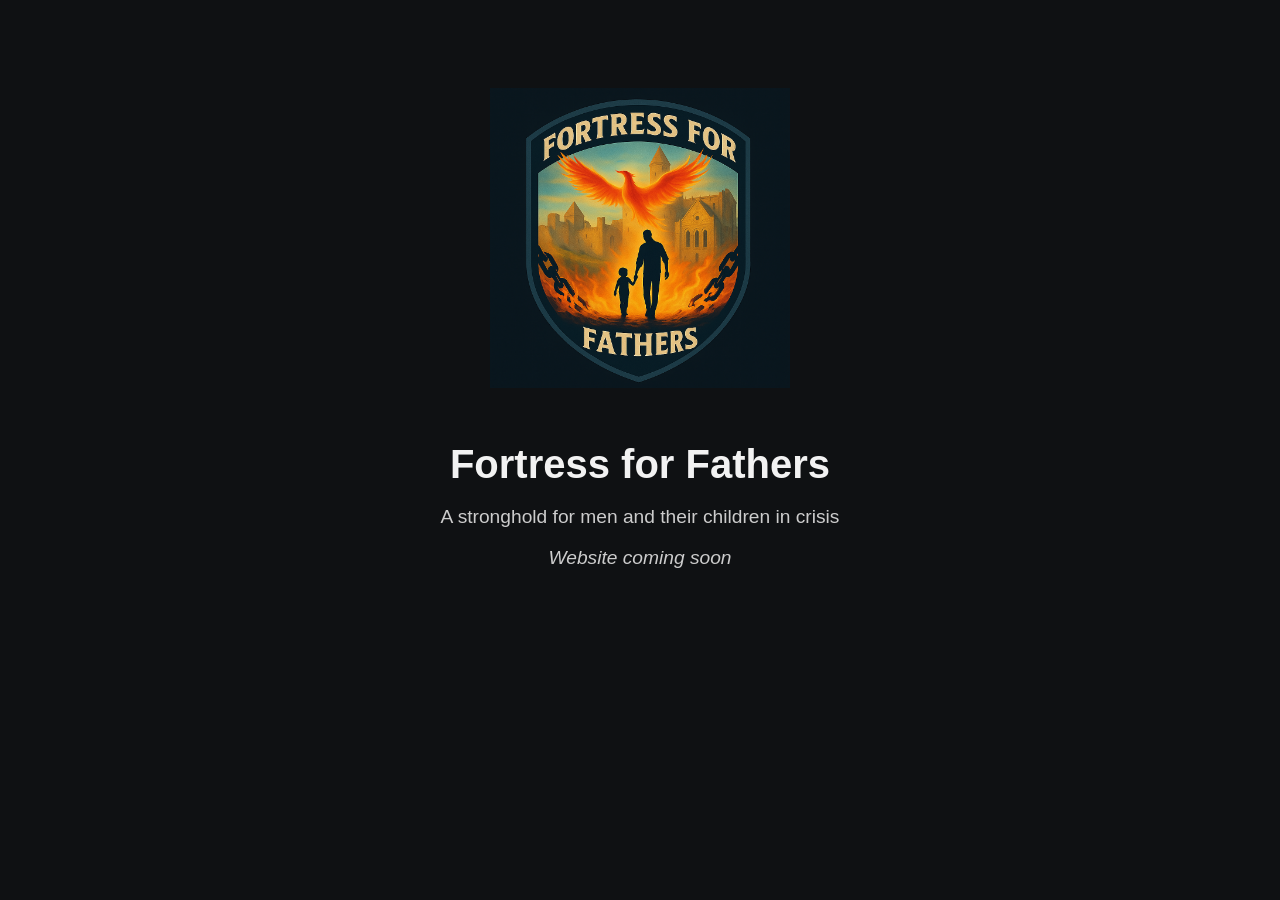
==== index.html @ ed0e37e5 "Add files via upload" ====
<!DOCTYPE html>
<html lang="en">
<head>
    <meta charset="UTF-8">
    <title>Fortress for Fathers – Coming Soon</title>
    <style>
        body {
            background-color: #0f1113;
            color: #f2f2f2;
            font-family: Arial, sans-serif;
            text-align: center;
            padding: 50px;
        }
        img {
            max-width: 300px;
            margin: 30px auto;
        }
        h1 {
            font-size: 2.5em;
            margin: 20px 0 10px 0;
        }
        p {
            font-size: 1.2em;
            color: #ccc;
        }
    </style>
</head>
<body>
    <img src="logo.png" alt="Fortress for Fathers Logo">
    <h1>Fortress for Fathers</h1>
    <p>A stronghold for men and their children in crisis</p>
    <p><em>Website coming soon</em></p>
</body>
</html>
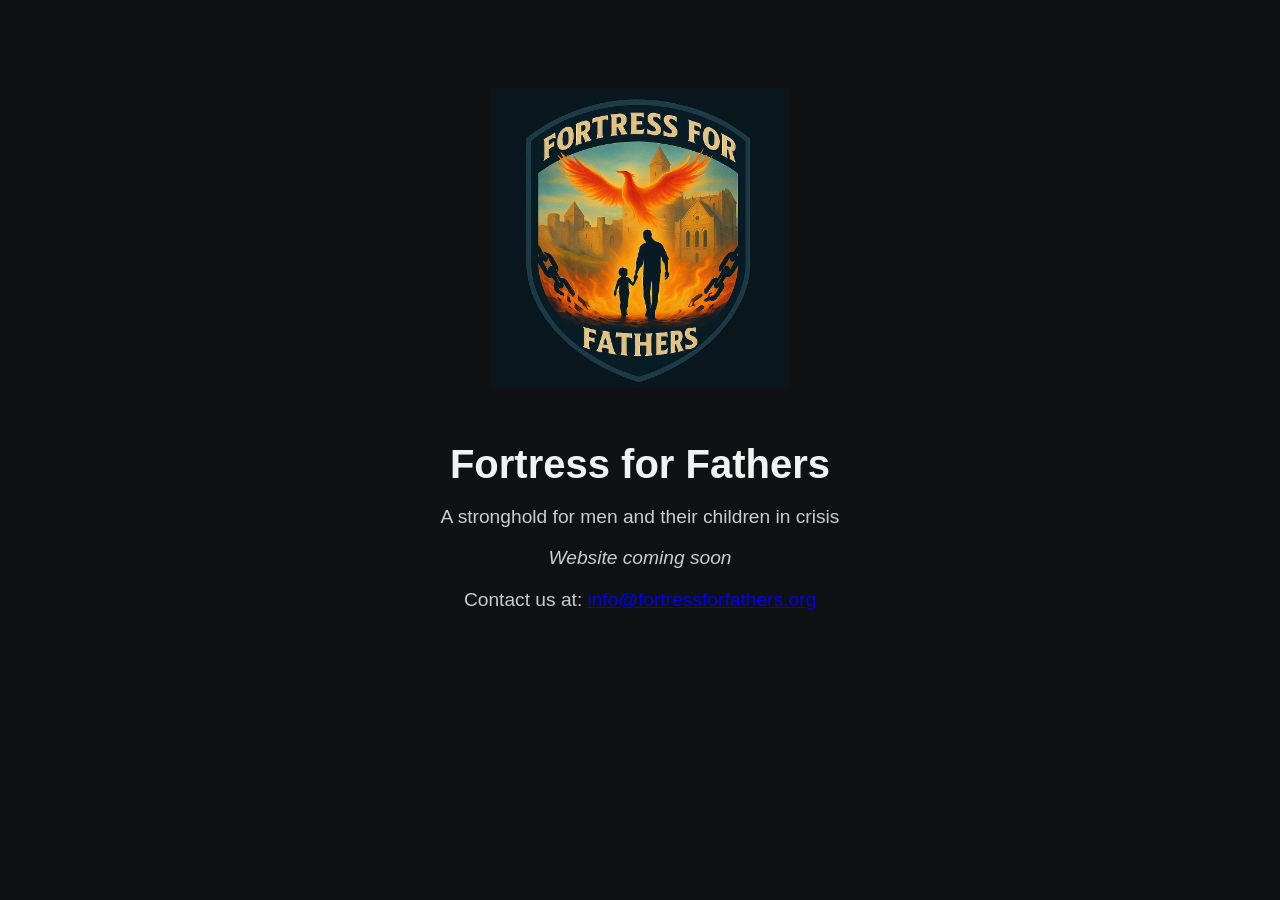
==== commit a21d0b3f: "add email contact.html" ====
--- a/index.html
+++ b/index.html
@@ -33,3 +33,4 @@
     <p><em>Website coming soon</em></p>
 </body>
 </html>
+<p>Contact us at: <a href="mailto:info@fortressforfathers.org">info@fortressforfathers.org</a></p>
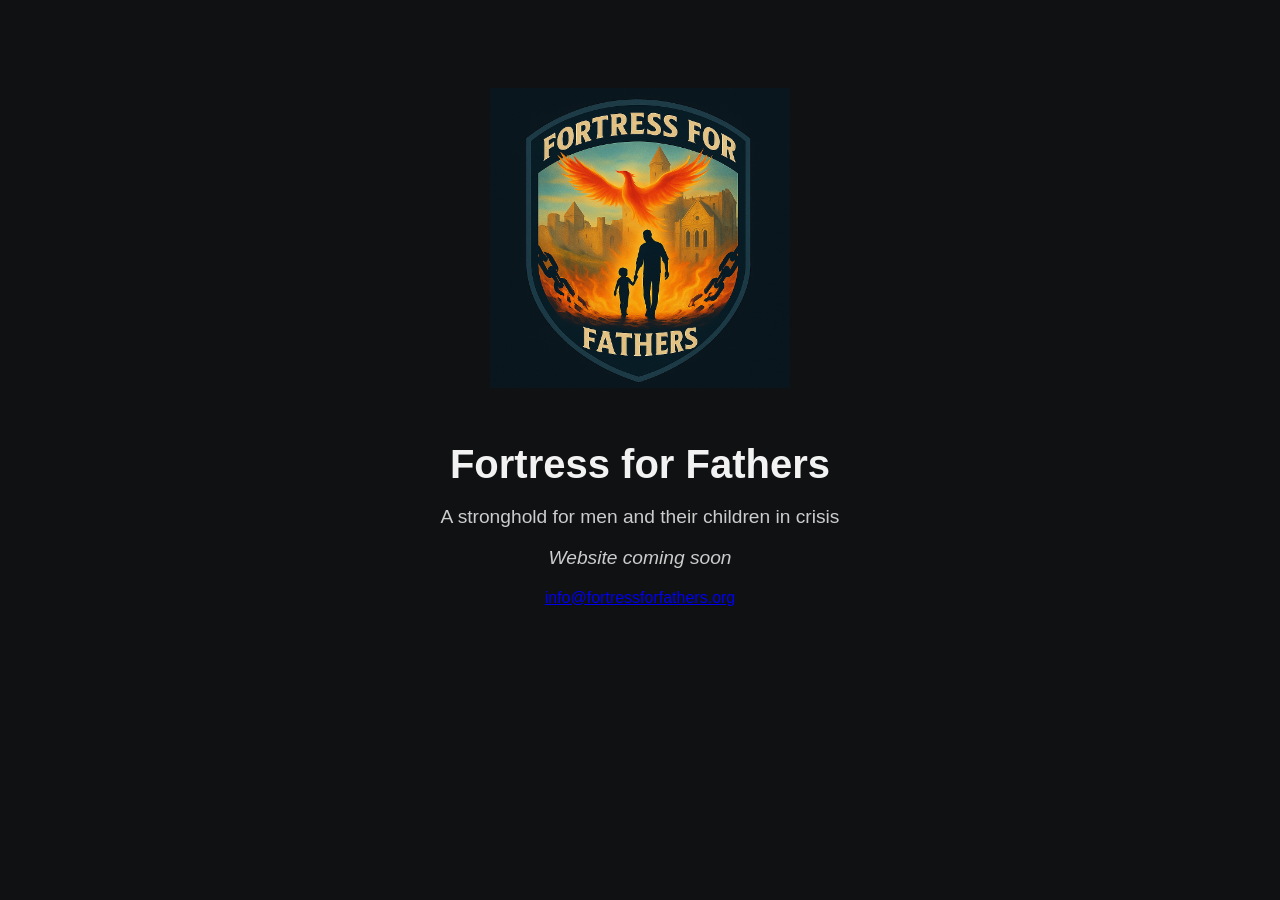
==== commit f8ffa81c: "email Update index.html email update" ====
--- a/index.html
+++ b/index.html
@@ -33,4 +33,5 @@
     <p><em>Website coming soon</em></p>
 </body>
 </html>
-<p>Contact us at: <a href="mailto:info@fortressforfathers.org">info@fortressforfathers.org</a></p>
+<a href="mailto:info&#64;fortressforfathers&#46;org">info&#64;fortressforfathers&#46;org</a>
+
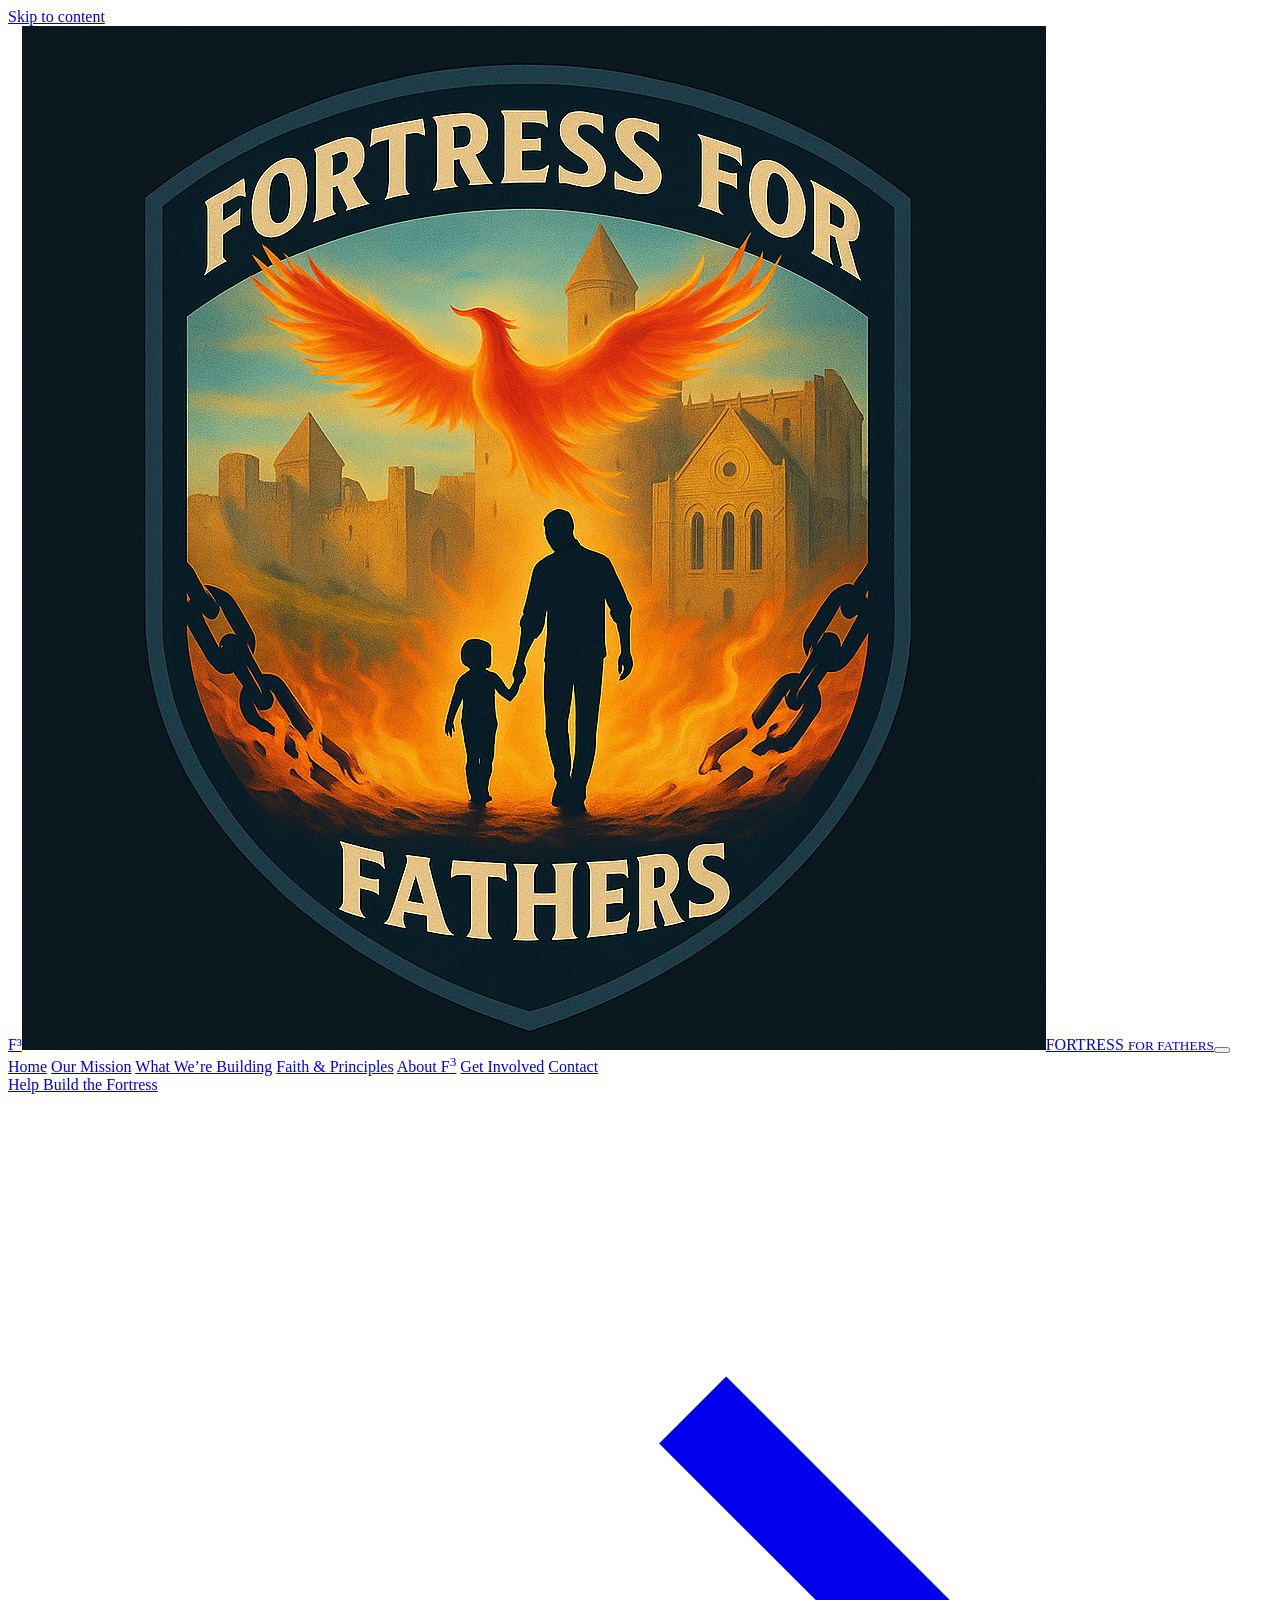
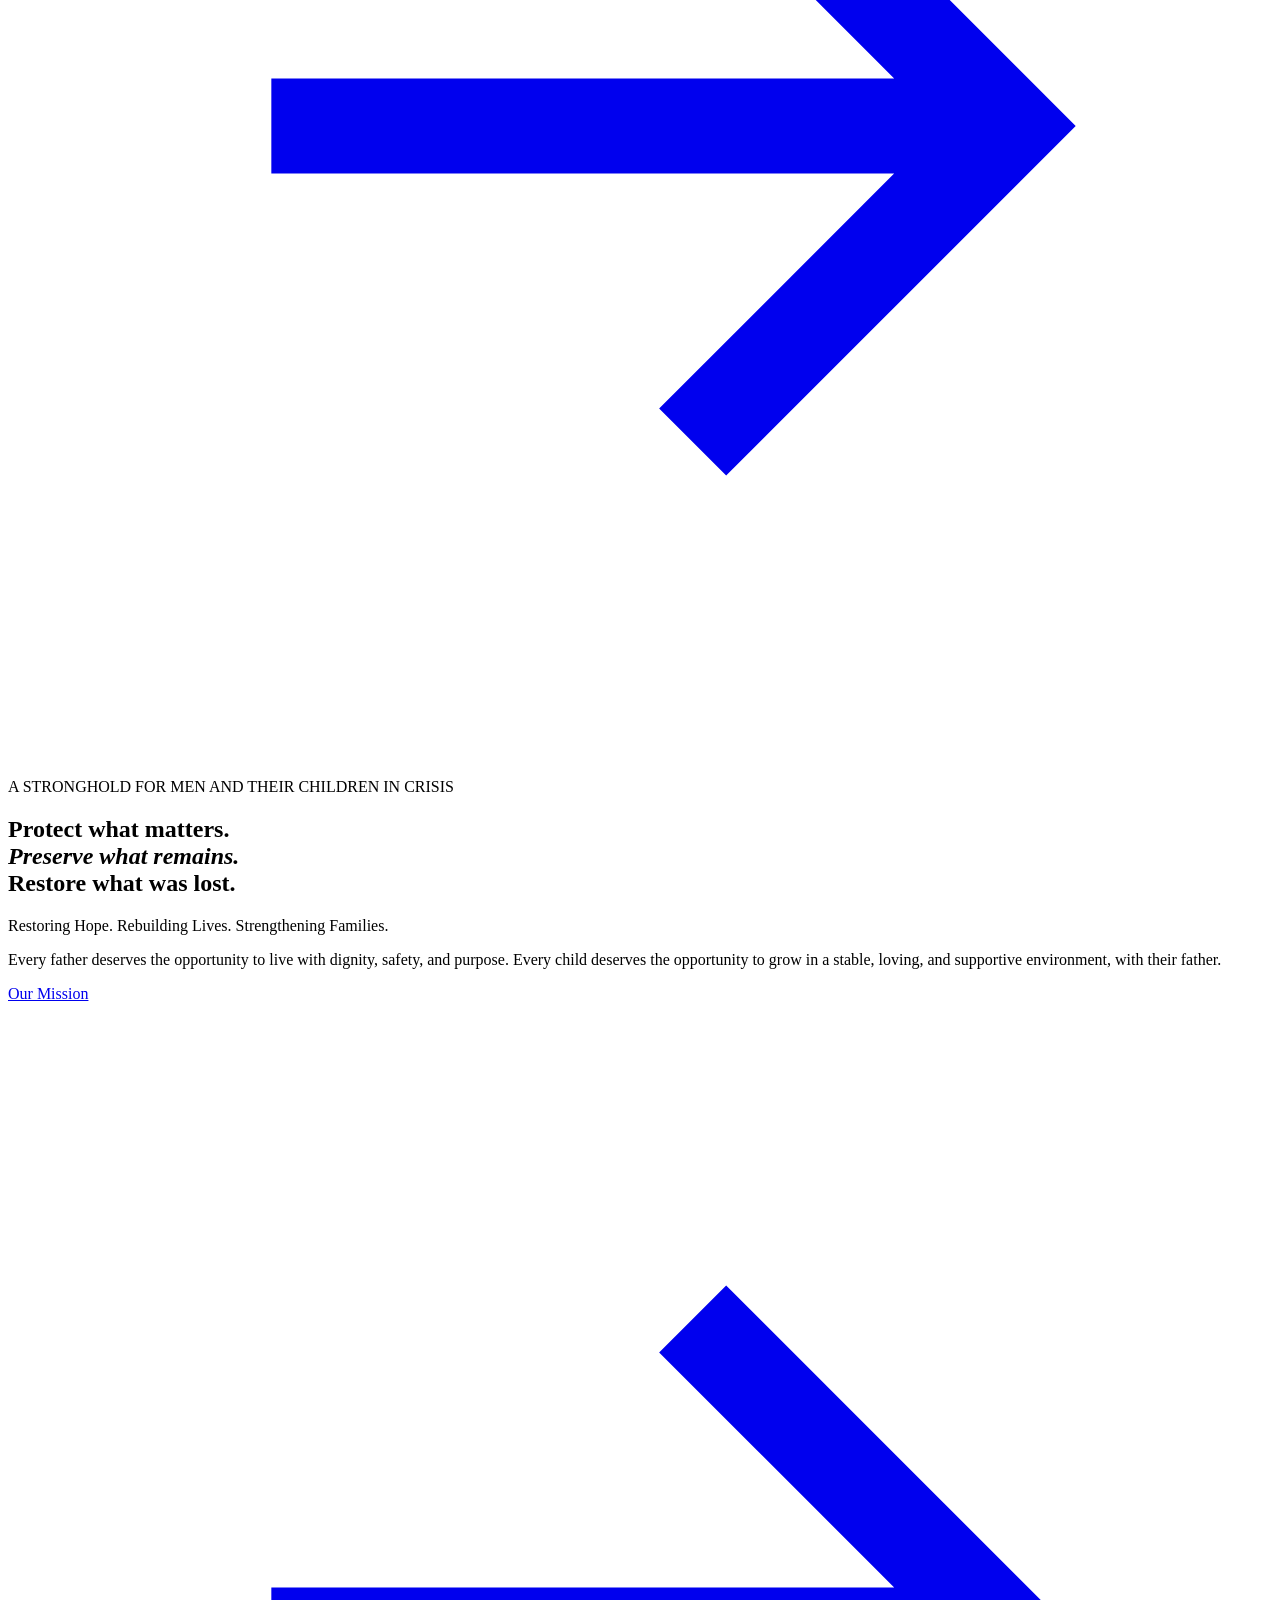
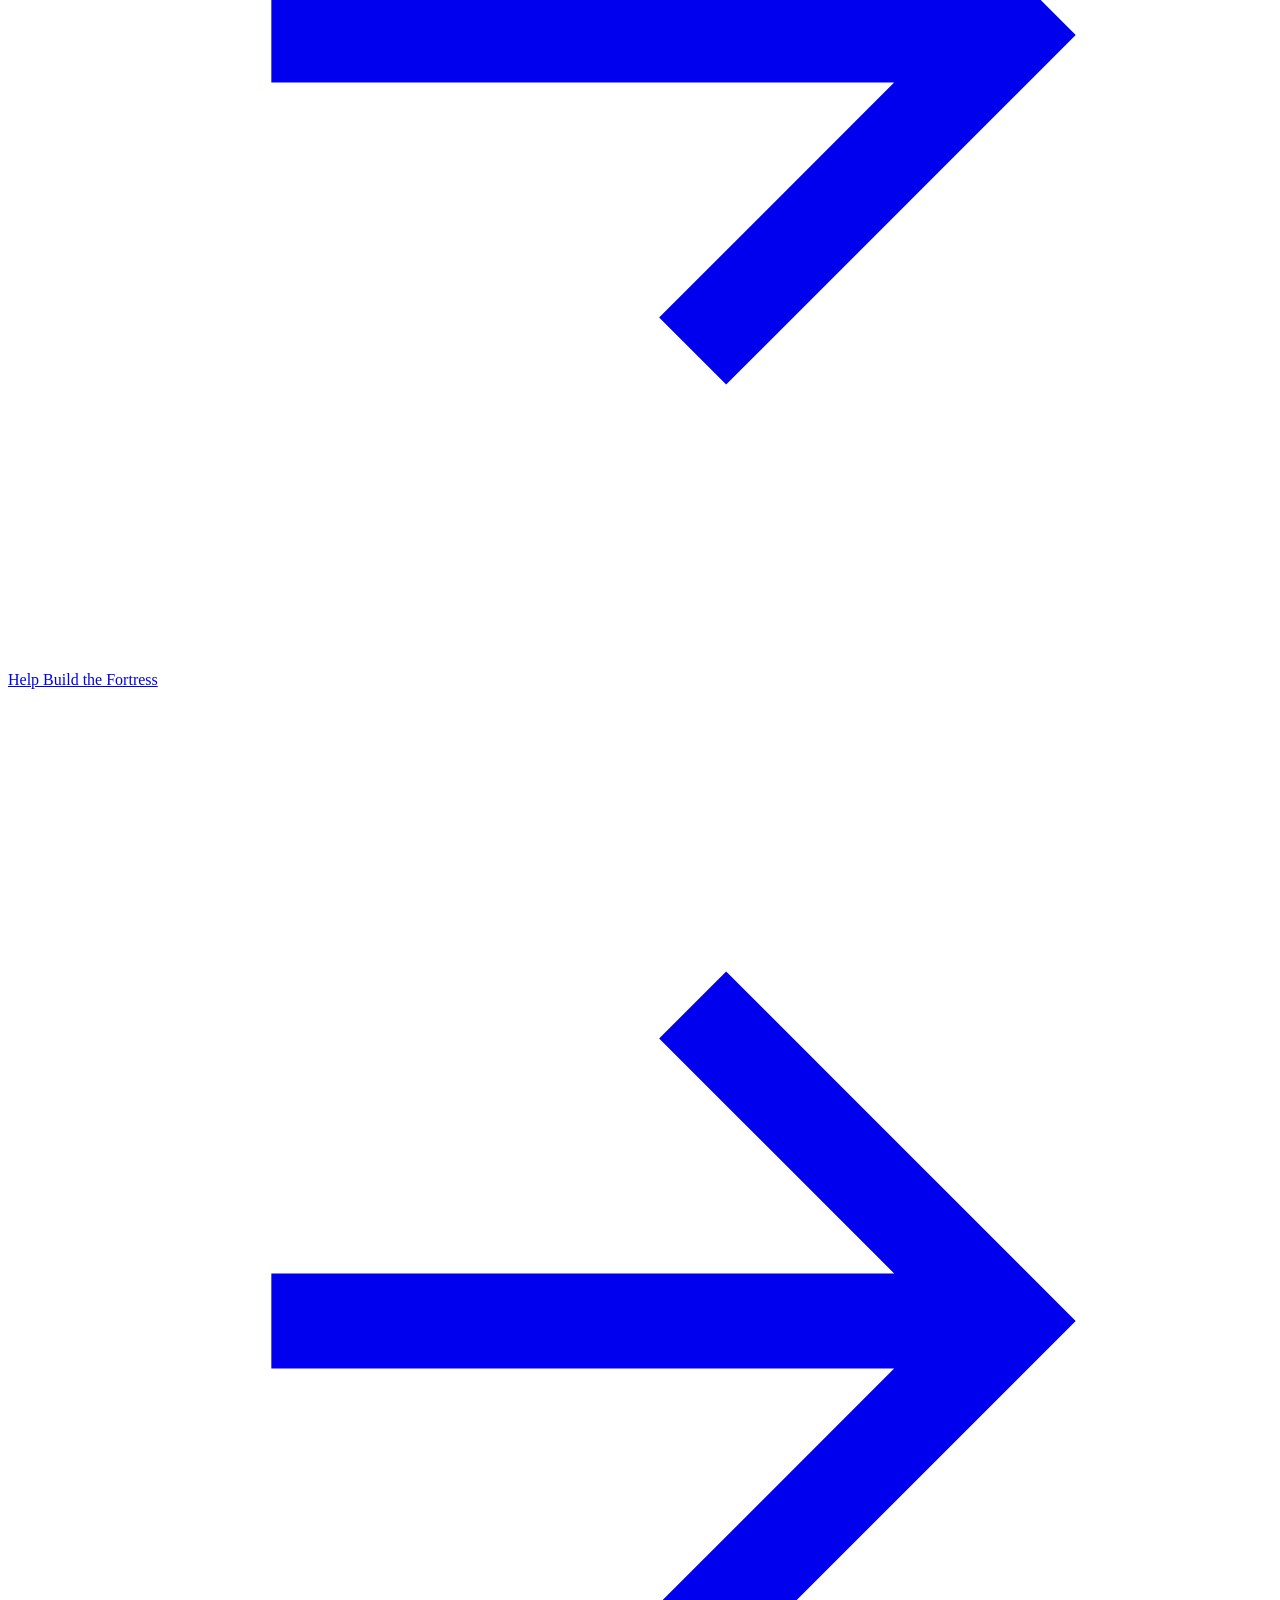
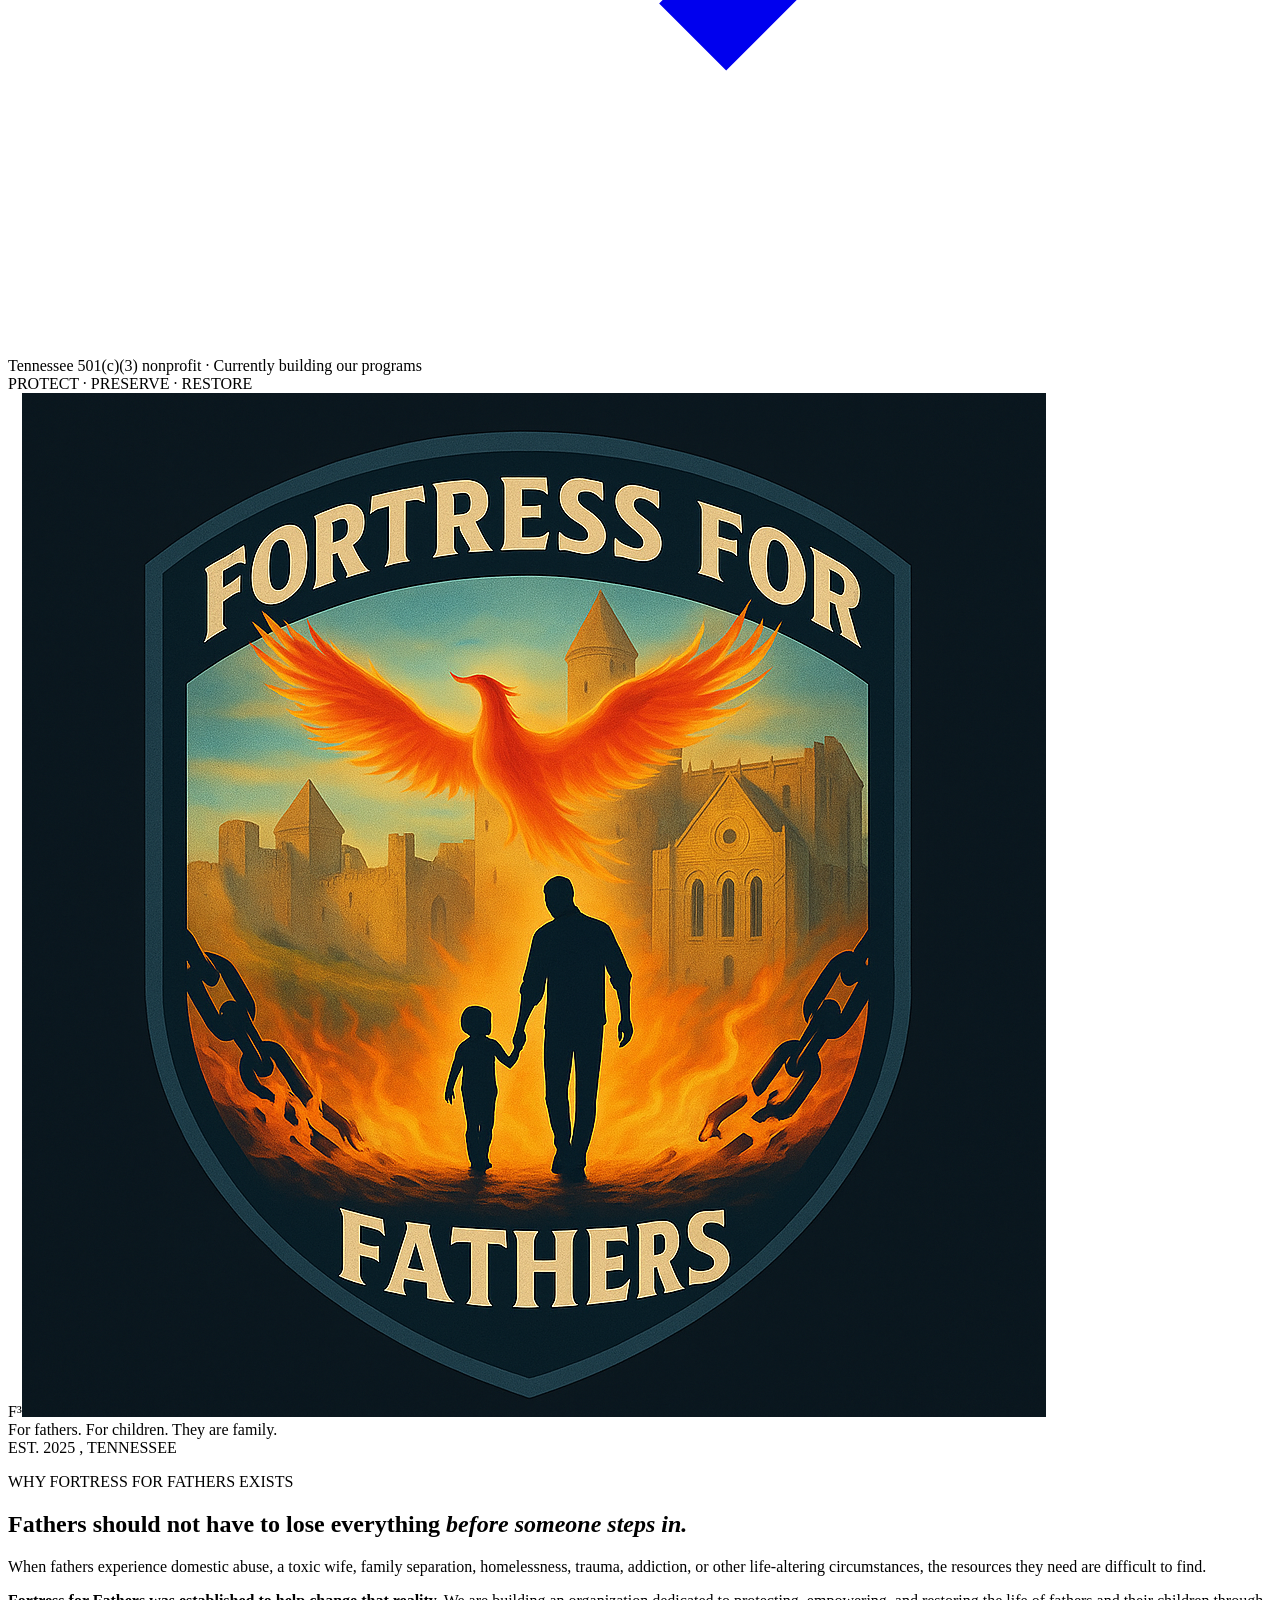
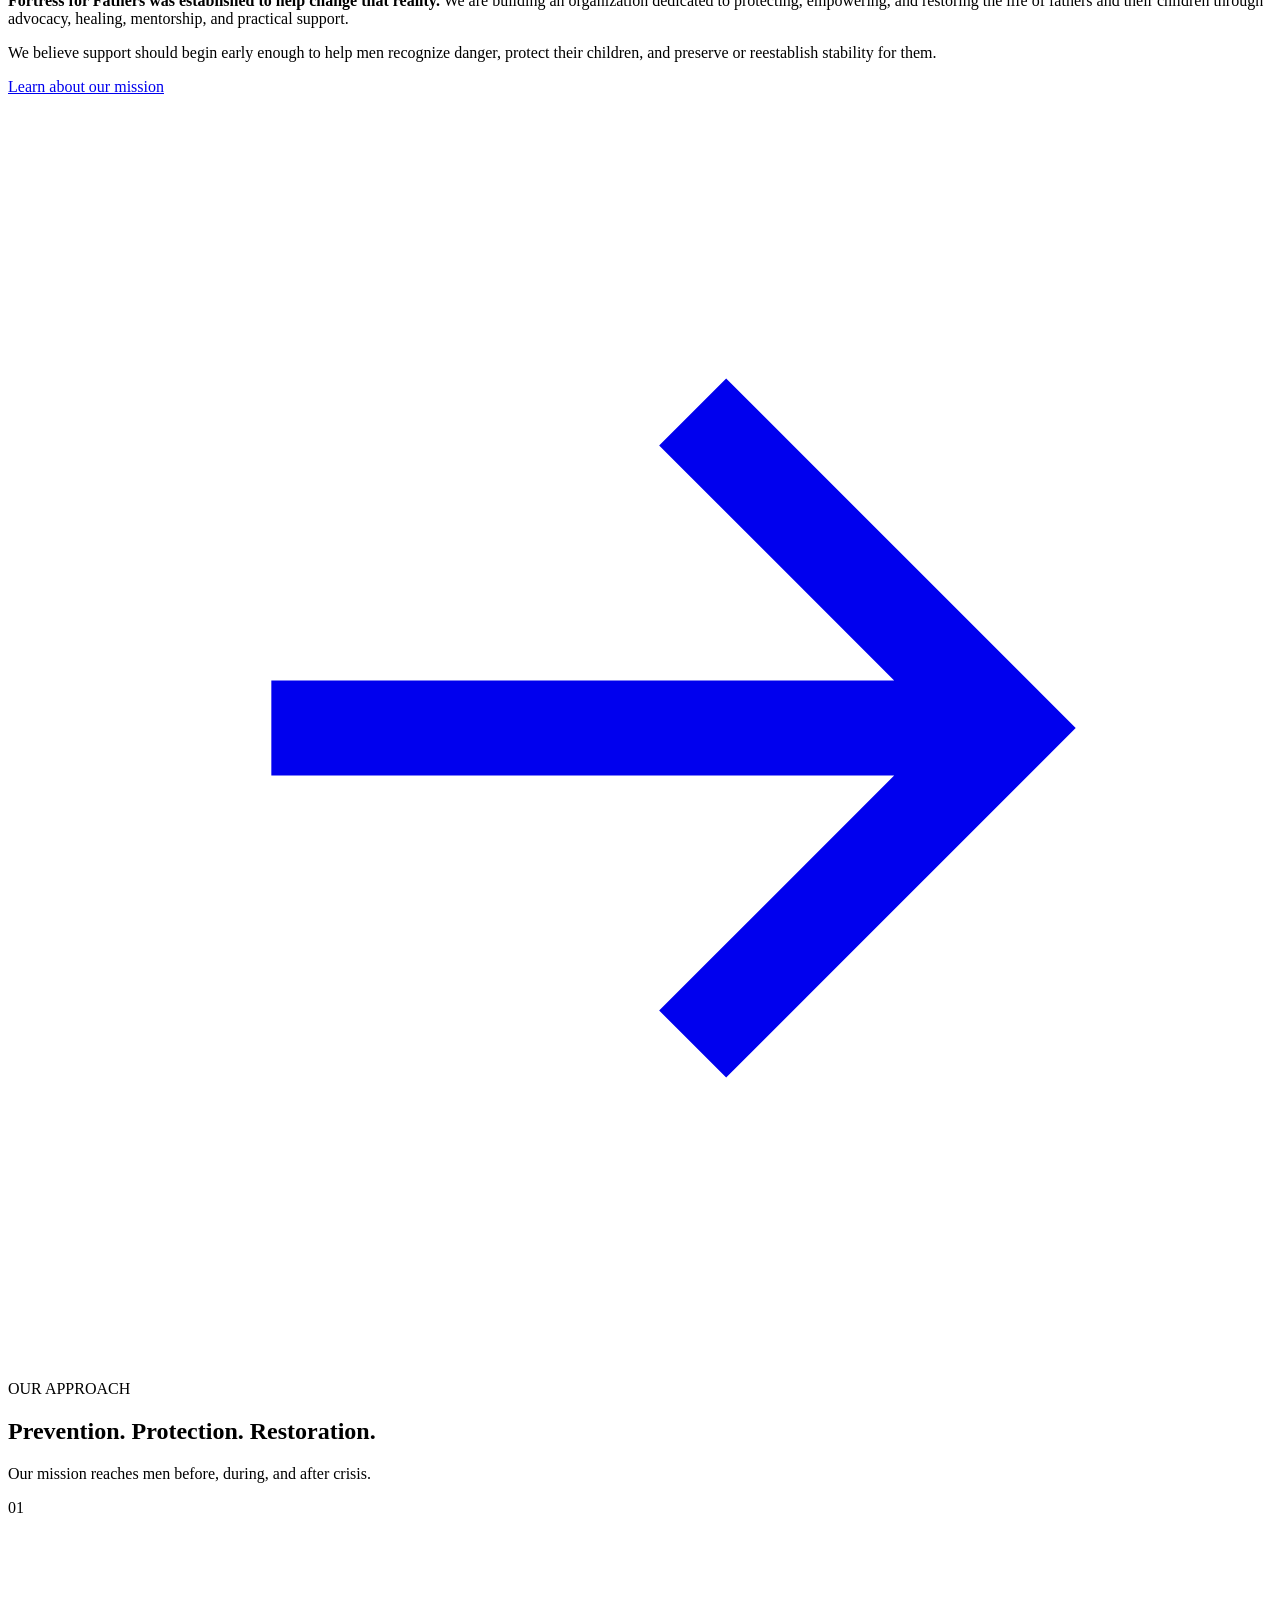
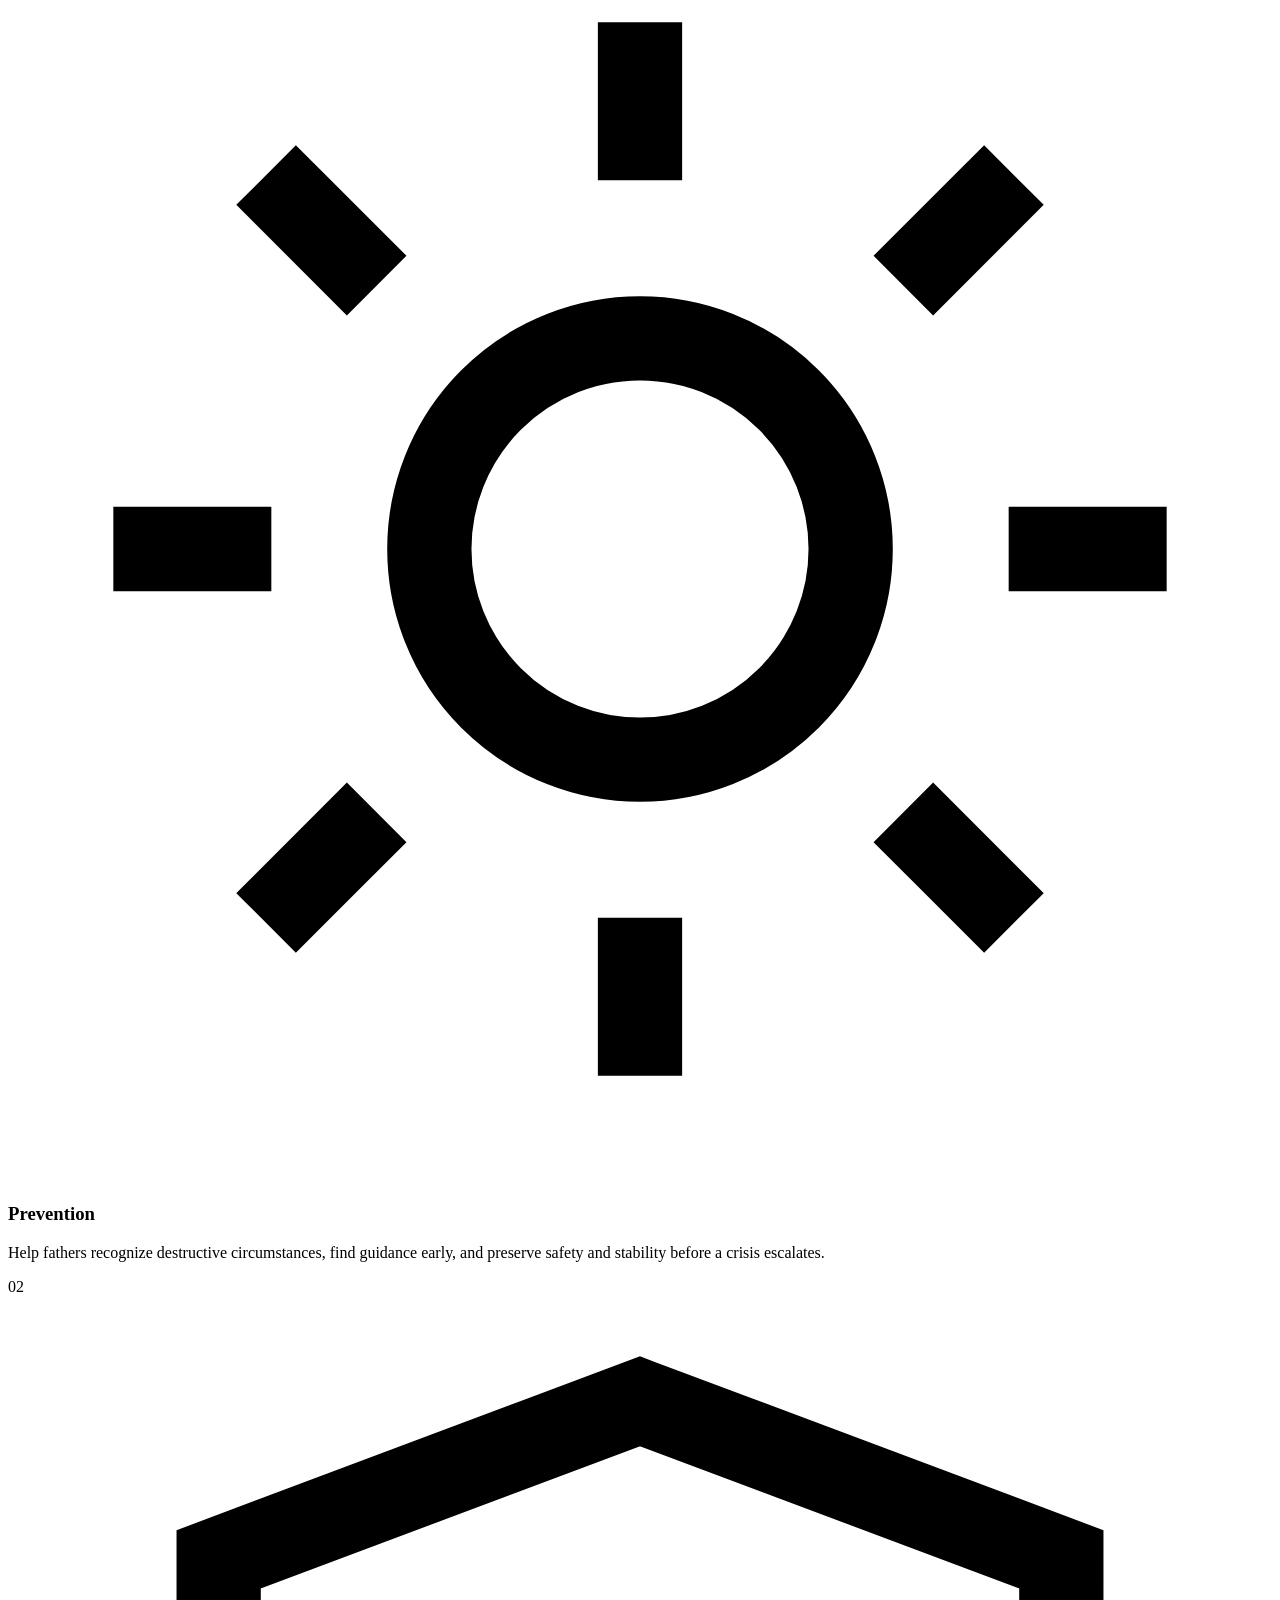
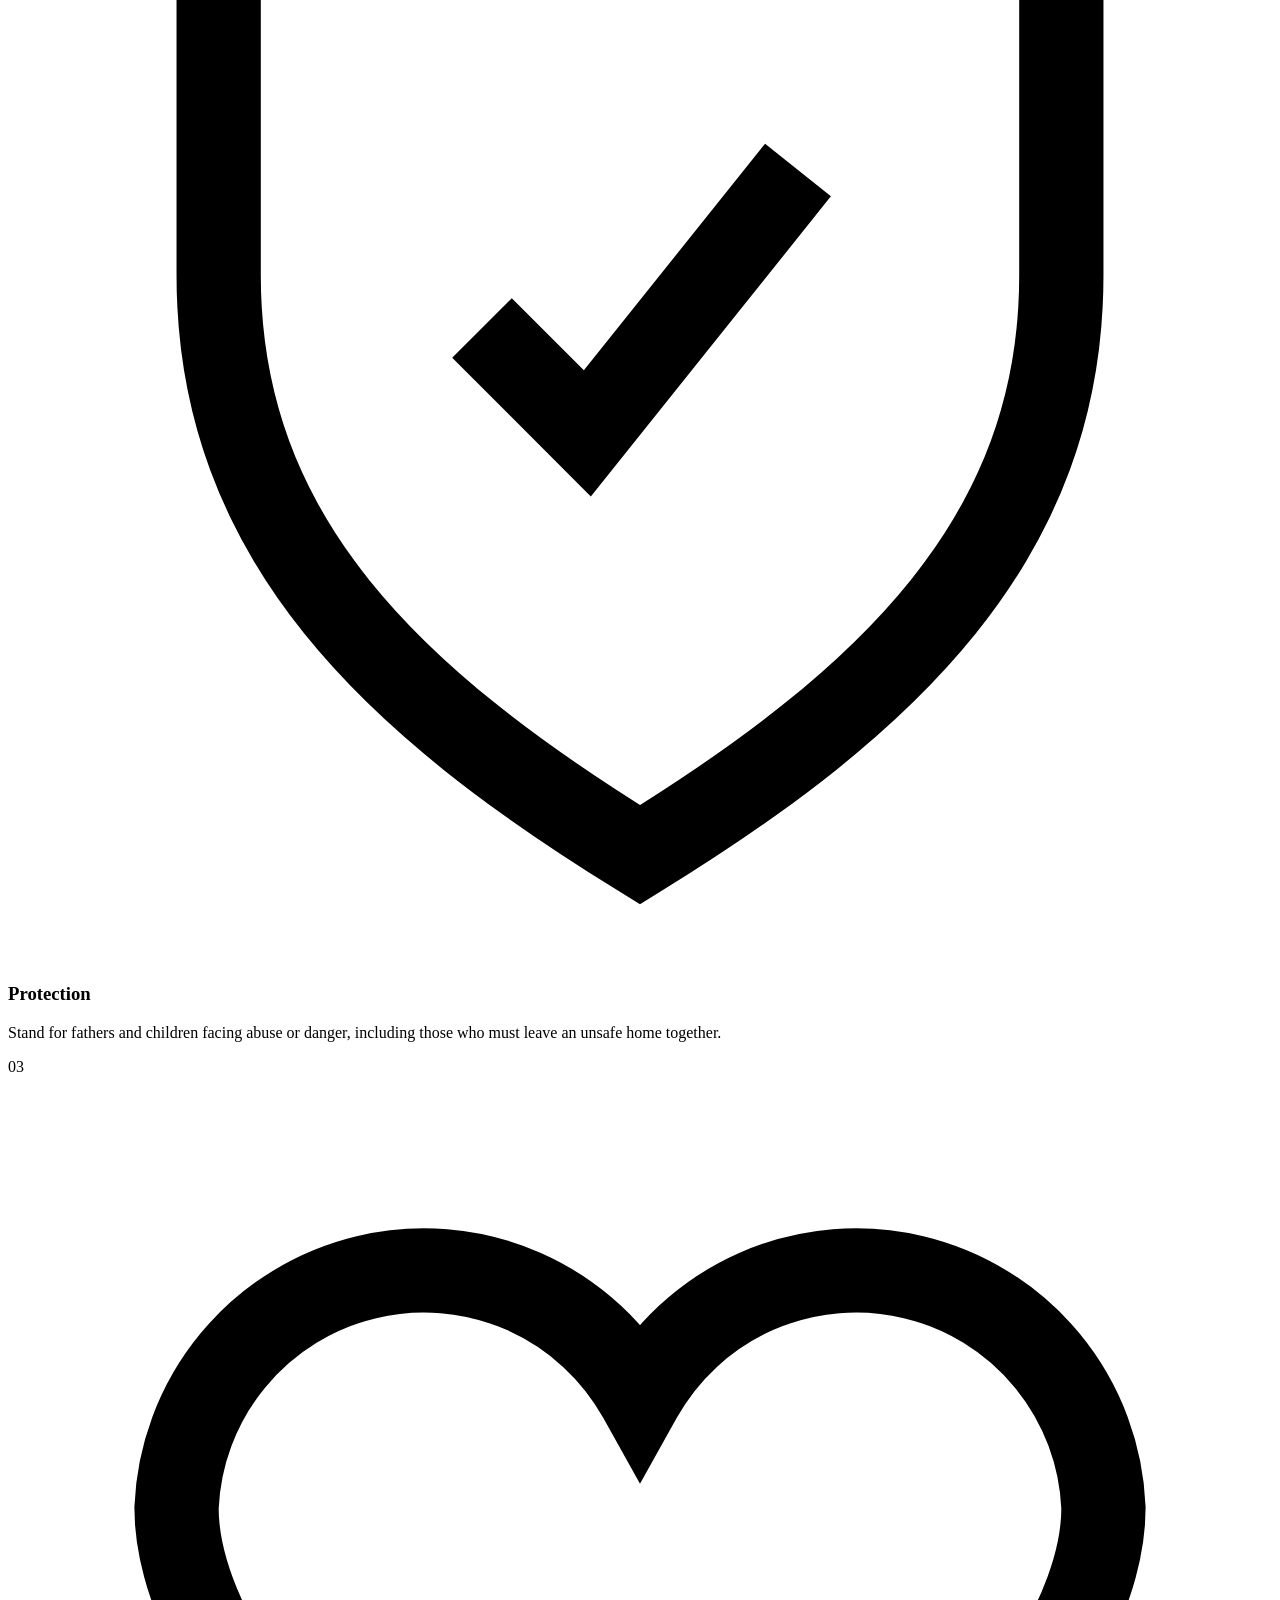
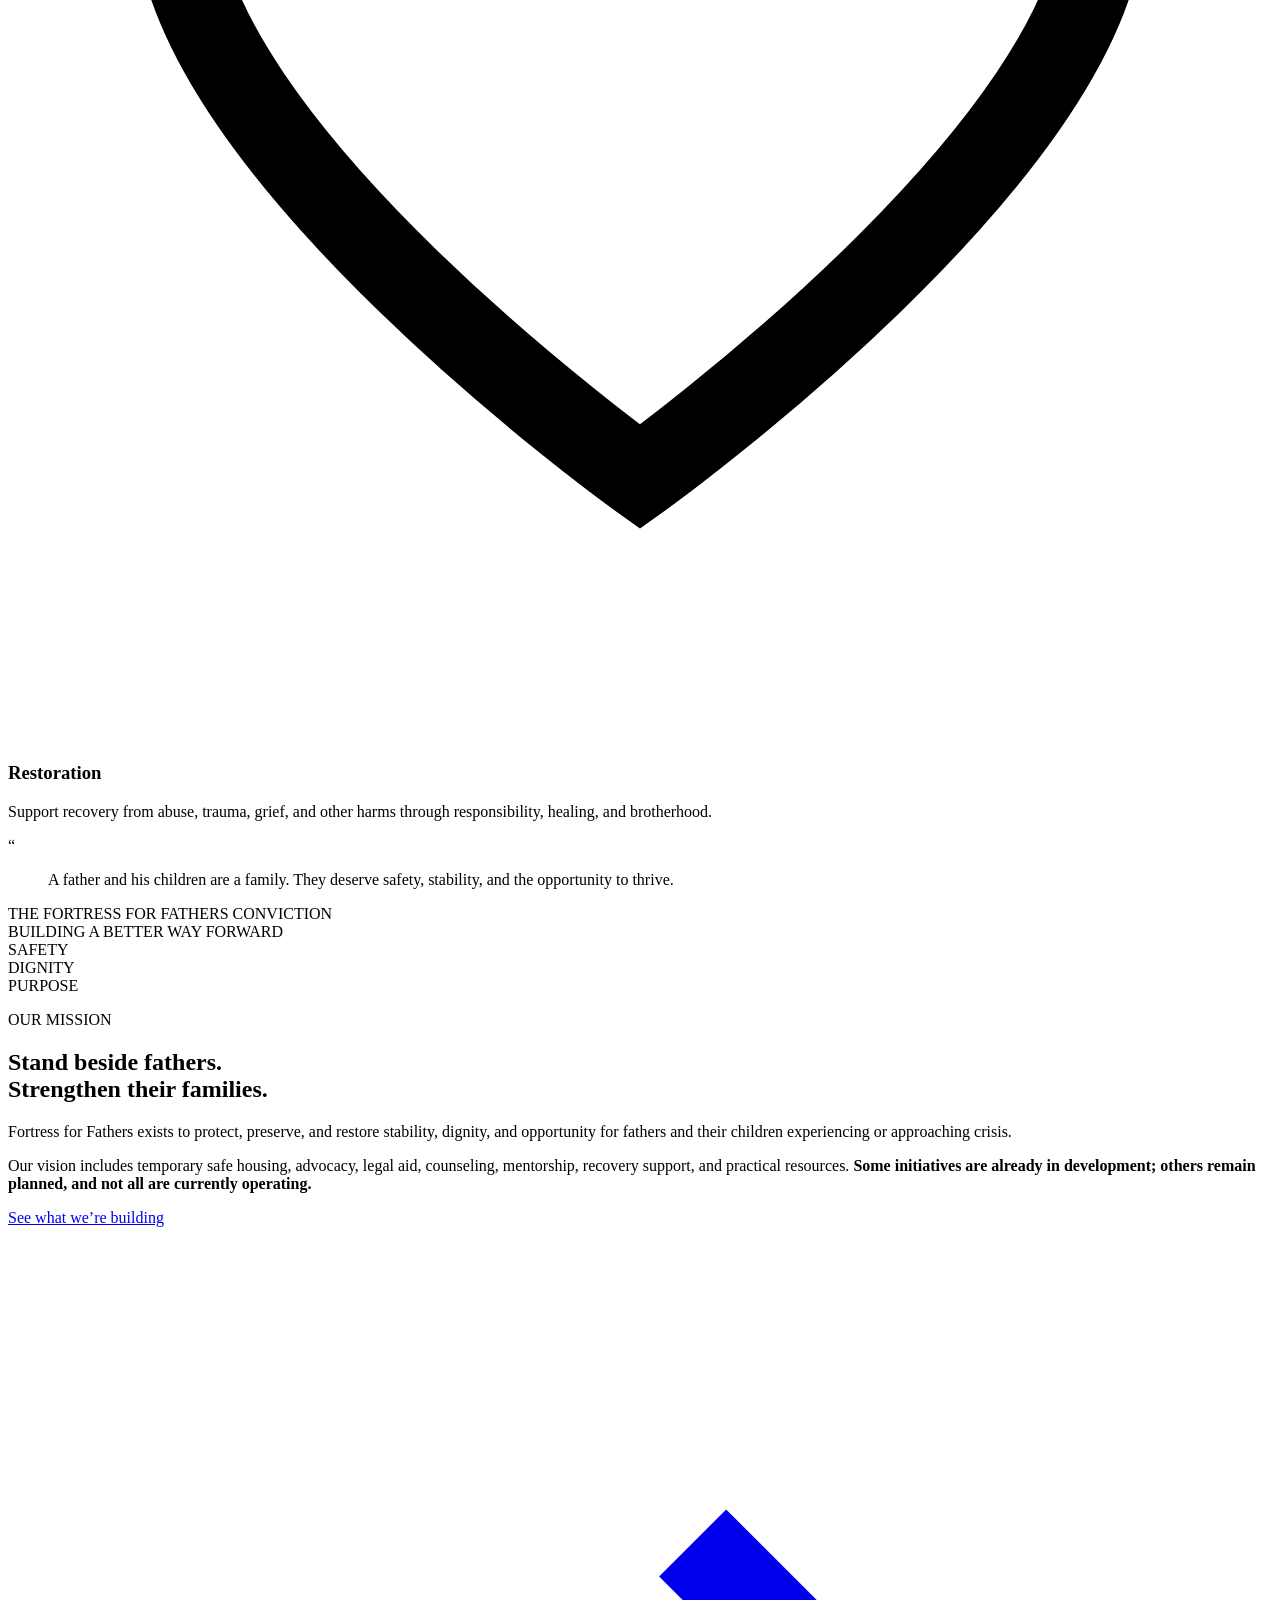
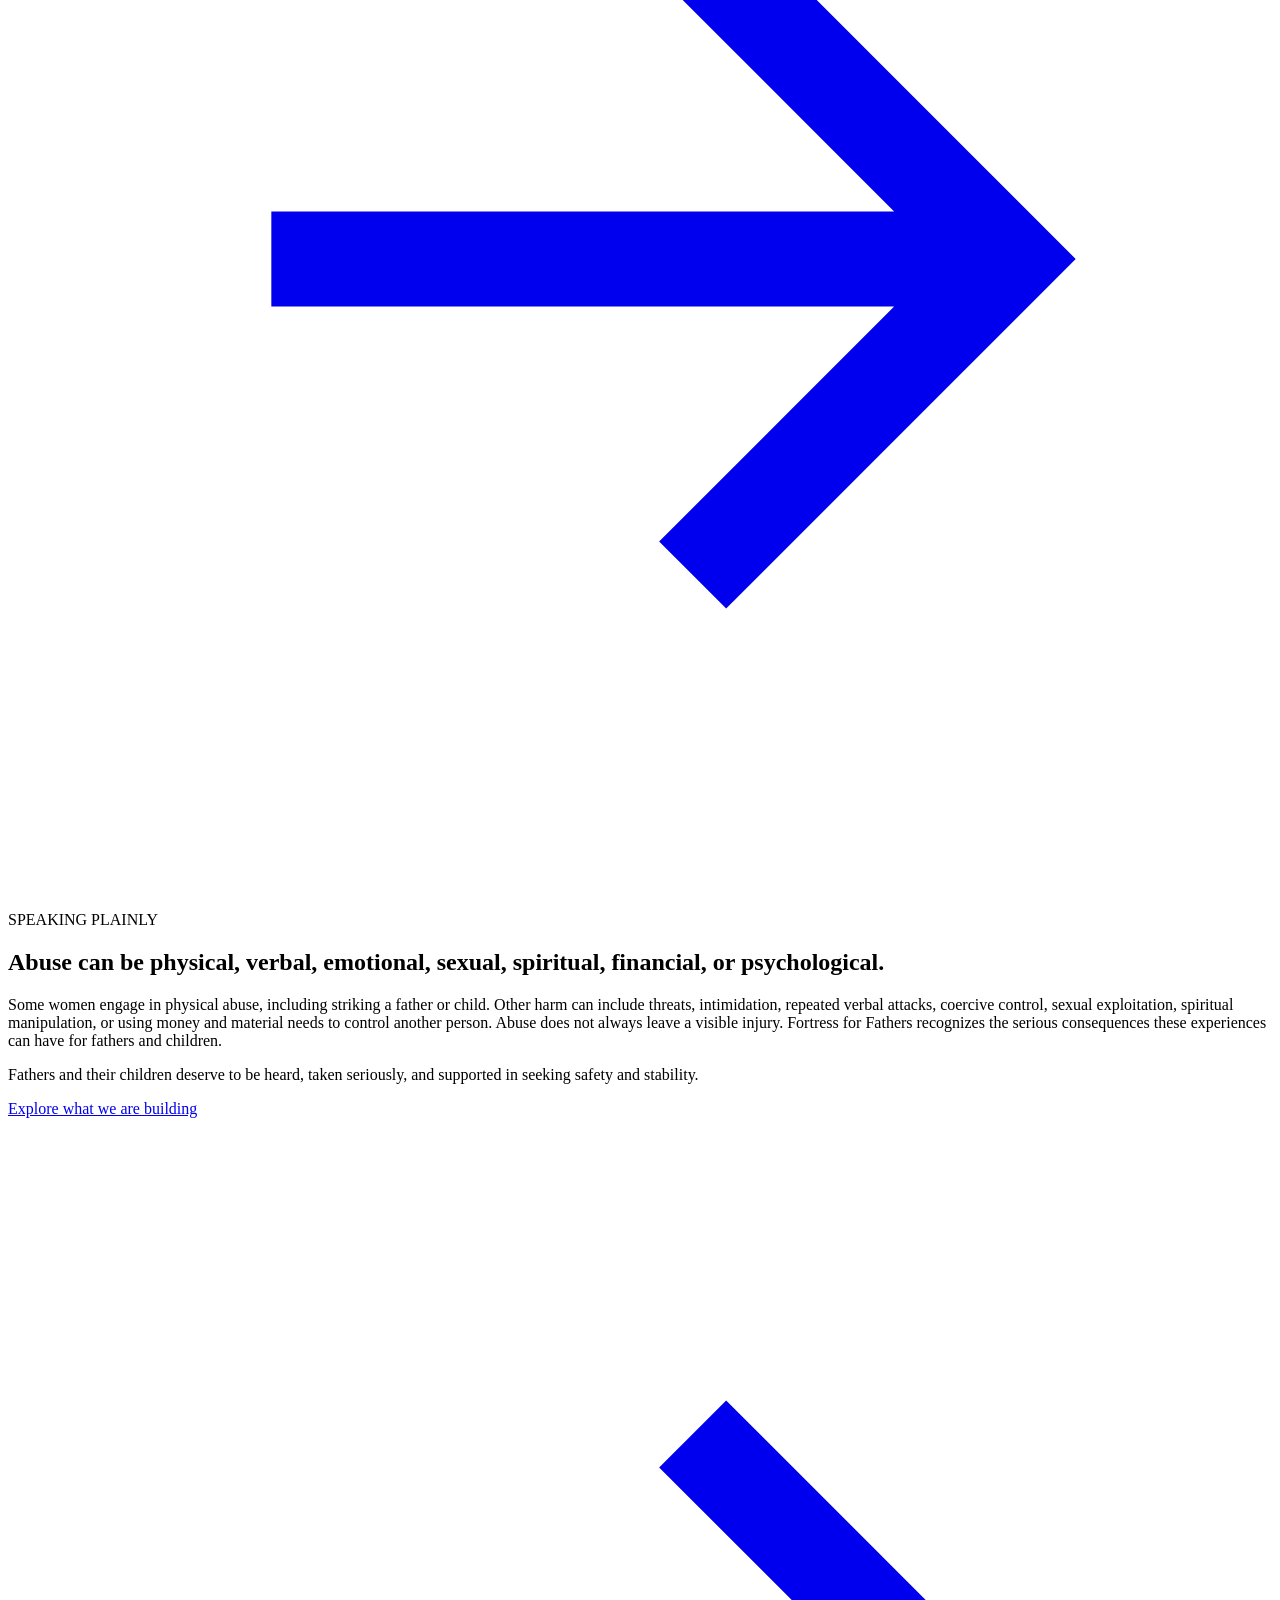
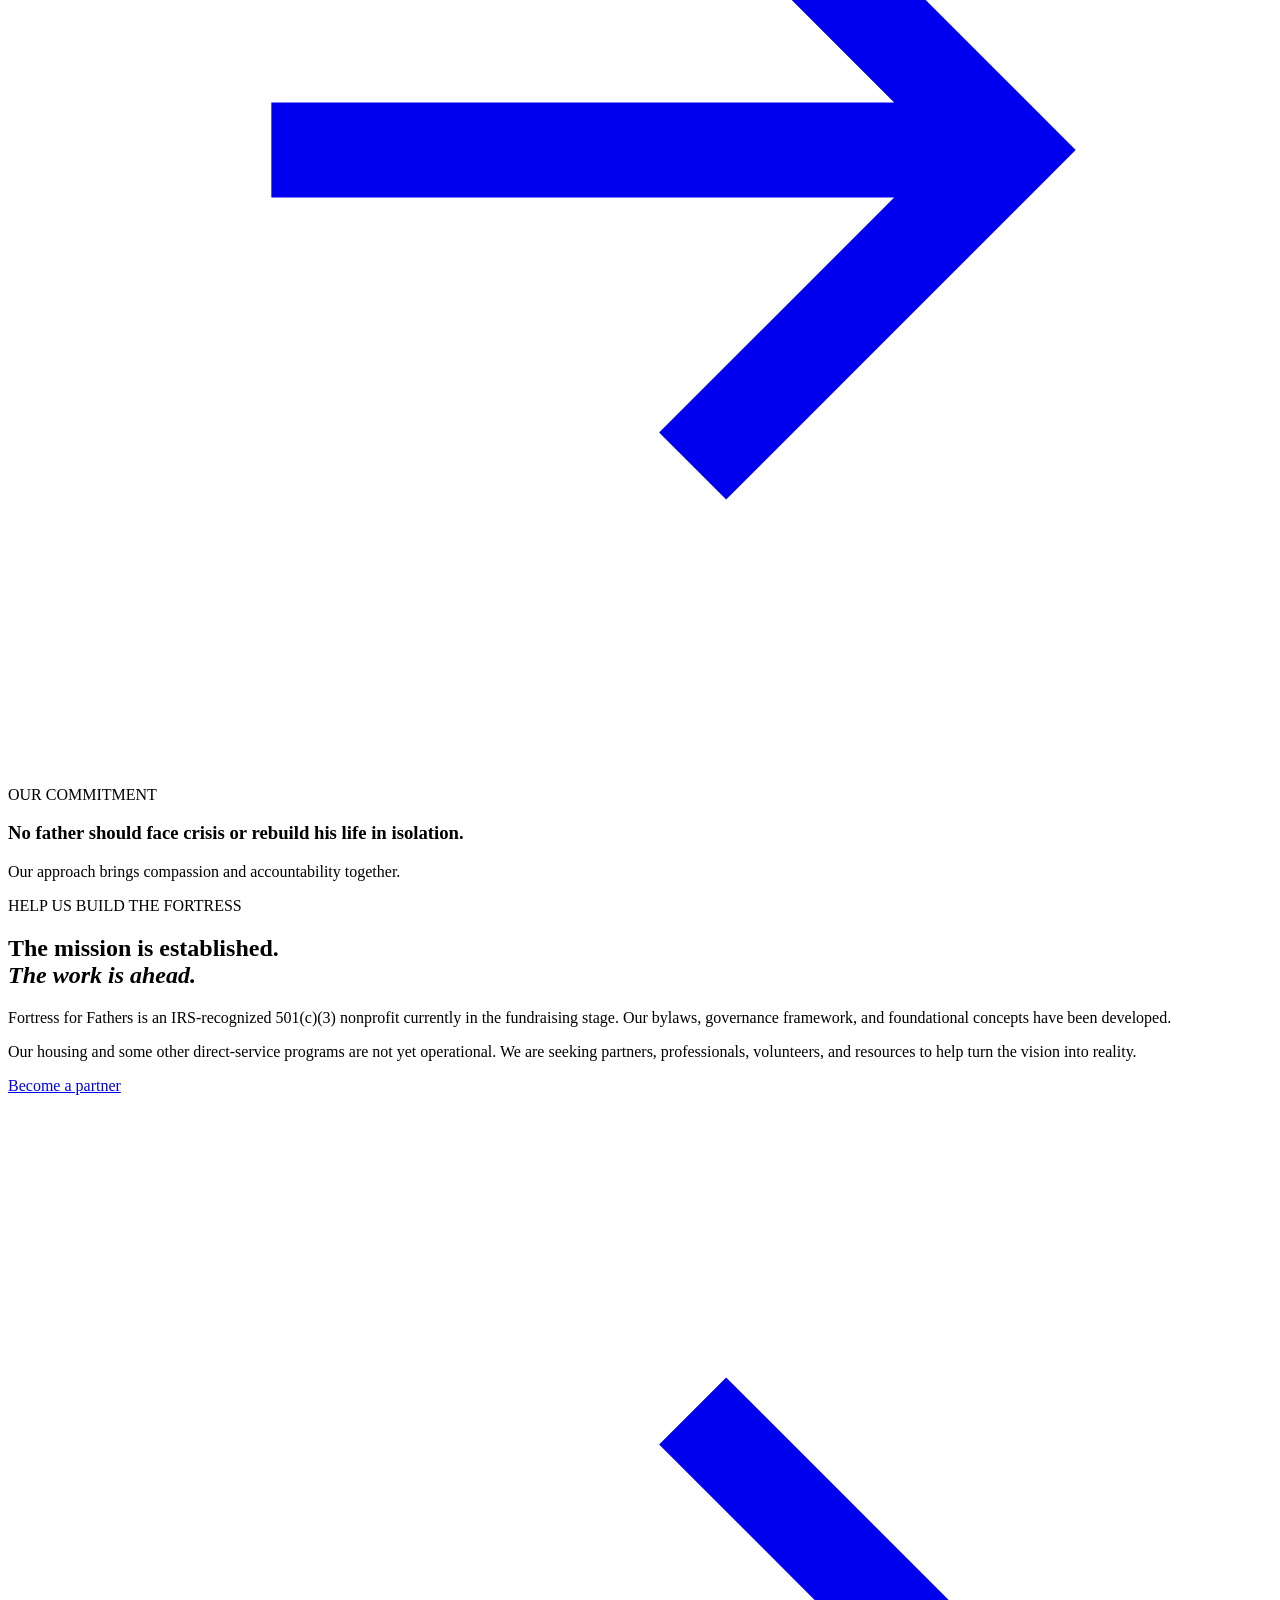
==== commit cc5cf5f9: "Publish Fortress For Fathers MASTER website" ====
--- a/index.html
+++ b/index.html
@@ -1,37 +1,23 @@
+<!DOCTYPE html>
 
-<!DOCTYPE html>
-<html lang="en">
-<head>
-    <meta charset="UTF-8">
-    <title>Fortress for Fathers – Coming Soon</title>
-    <style>
-        body {
-            background-color: #0f1113;
-            color: #f2f2f2;
-            font-family: Arial, sans-serif;
-            text-align: center;
-            padding: 50px;
-        }
-        img {
-            max-width: 300px;
-            margin: 30px auto;
-        }
-        h1 {
-            font-size: 2.5em;
-            margin: 20px 0 10px 0;
-        }
-        p {
-            font-size: 1.2em;
-            color: #ccc;
-        }
-    </style>
-</head>
-<body>
-    <img src="logo.png" alt="Fortress for Fathers Logo">
-    <h1>Fortress for Fathers</h1>
-    <p>A stronghold for men and their children in crisis</p>
-    <p><em>Website coming soon</em></p>
-</body>
-</html>
-<a href="mailto:info&#64;fortressforfathers&#46;org">info&#64;fortressforfathers&#46;org</a>
-
+<html lang="en"><head><meta charset="utf-8"/><meta content="width=device-width,initial-scale=1" name="viewport"/><meta content="#0c1b2e" name="theme-color"/><meta content="Protect, preserve, and restore stability for fathers and their children. Fortress for Fathers is a Tennessee 501(c)(3) nonprofit building support programs." name="description"/><link href="https://fortressforfathers.org/" rel="canonical"/><link href="favicon.svg" rel="icon" type="image/svg+xml"/><link href="styles.css" rel="stylesheet"/><title>Home | Fortress for Fathers</title></head><body data-page="index.html"><a class="skip-link" href="#main">Skip to content</a><header class="site-header"><div class="header-inner container"><a aria-label="Fortress for Fathers home" class="brand" href="index.html"><span class="brand-mark"><span aria-hidden="true" class="mark-fallback">F³</span><img alt="" onerror="this.style.display='none'" src="logo.png"/></span><span class="brand-name">FORTRESS <small>FOR FATHERS</small></span></a><button aria-controls="main-nav" aria-expanded="false" aria-label="Open navigation" class="mobile-toggle"><span></span><span></span><span></span></button><nav aria-label="Main navigation" class="site-nav" id="main-nav"><a data-nav="index.html" href="index.html">Home</a>
+<a data-nav="mission.html" href="mission.html">Our Mission</a>
+<a data-nav="programs.html" href="programs.html">What We’re Building</a>
+<a data-nav="faith.html" href="faith.html">Faith &amp; Principles</a>
+<a aria-label="About F cubed, Fortress for Fathers" data-nav="about.html" href="about.html">About F<sup>3</sup></a>
+<a data-nav="get-involved.html" href="get-involved.html">Get Involved</a>
+<a data-nav="contact.html" href="contact.html">Contact</a></nav><a class="header-cta" href="get-involved.html">Help Build the Fortress <svg aria-hidden="true" fill="none" stroke="currentColor" stroke-width="1.8" viewbox="0 0 24 24"><path d="M5 12h14m-6-6 6 6-6 6"></path></svg></a></div></header><main id="main"><section class="hero"><div class="container hero-grid"><p aria-label="A Stronghold for Men and Their Children in Crisis" class="kicker hero-kicker"><span class="kicker-line"></span> A STRONGHOLD FOR MEN AND THEIR CHILDREN IN CRISIS</p><div class="hero-copy"><h1>Protect what matters.<br/><em>Preserve what remains.</em><br/>Restore what was lost.</h1><p class="hero-tagline">Restoring Hope. Rebuilding Lives. Strengthening Families.</p><p class="hero-text">Every father deserves the opportunity to live with dignity, safety, and purpose. Every child deserves the opportunity to grow in a stable, loving, and supportive environment, with their father.</p><div class="hero-actions"><a class="btn btn-gold" href="mission.html">Our Mission <svg aria-hidden="true" fill="none" stroke="currentColor" stroke-width="1.8" viewbox="0 0 24 24"><path d="M5 12h14m-6-6 6 6-6 6"></path></svg></a><a class="btn btn-outline" href="get-involved.html">Help Build the Fortress <svg aria-hidden="true" fill="none" stroke="currentColor" stroke-width="1.8" viewbox="0 0 24 24"><path d="M5 12h14m-6-6 6 6-6 6"></path></svg></a></div><div class="hero-proof"><span class="status-dot"></span> Tennessee 501(c)(3) nonprofit · Currently building our programs</div></div><div aria-label="Fortress for Fathers crest" class="hero-visual"><div class="crest-orbit orbit-outer"></div><div class="crest-orbit orbit-inner"></div><div class="crest-panel"><div class="crest-caption">PROTECT <span>·</span> PRESERVE <span>·</span> RESTORE</div><div class="crest-image"><span aria-hidden="true" class="crest-fallback">F³</span><img alt="Fortress for Fathers phoenix and shield crest" onerror="this.style.display='none'" src="logo.png"/></div><div class="crest-phrase">For fathers. For children. They are family.</div></div><div aria-hidden="true" class="hero-side-label">EST. 2025 ,  TENNESSEE</div></div></div><div class="hero-bottom-line"></div></section>
+<section class="intro-block section-pad"><div class="container intro-layout"><div class="intro-statement"><p class="kicker">WHY FORTRESS FOR FATHERS EXISTS</p><h2>Fathers should not have to lose everything <em>before someone steps in.</em></h2></div><div class="intro-body"><p>When fathers experience domestic abuse, a toxic wife, family separation, homelessness, trauma, addiction, or other life-altering circumstances, the resources they need are difficult to find.</p><p><strong>Fortress for Fathers was established to help change that reality.</strong> We are building an organization dedicated to protecting, empowering, and restoring the life of fathers and their children through advocacy, healing, mentorship, and practical support.</p><p>We believe support should begin early enough to help men recognize danger, protect their children, and preserve or reestablish stability for them.</p><a class="text-link" href="mission.html">Learn about our mission <svg aria-hidden="true" fill="none" stroke="currentColor" stroke-width="1.8" viewbox="0 0 24 24"><path d="M5 12h14m-6-6 6 6-6 6"></path></svg></a></div></div></section>
+<section class="principles section-pad"><div class="container"><div class="section-heading"><p class="kicker">OUR APPROACH</p><h2>Prevention. Protection. Restoration.</h2><p>Our mission reaches men before, during, and after crisis.</p></div><div class="pillar-grid"><article class="pillar-card"><div class="pillar-top"><span class="pillar-num">01</span><span class="pillar-icon"><svg aria-hidden="true" fill="none" stroke="currentColor" stroke-width="1.6" viewbox="0 0 24 24"><circle cx="12" cy="12" r="4"></circle><path d="M12 2v3m0 14v3M2 12h3m14 0h3M4.9 4.9 7 7m10 10 2.1 2.1M19.1 4.9 17 7M7 17l-2.1 2.1"></path></svg></span></div><h3>Prevention</h3><p>Help fathers recognize destructive circumstances, find guidance early, and preserve safety and stability before a crisis escalates.</p></article><article class="pillar-card"><div class="pillar-top"><span class="pillar-num">02</span><span class="pillar-icon"><svg aria-hidden="true" fill="none" stroke="currentColor" stroke-width="1.6" viewbox="0 0 24 24"><path d="M12 2 20 5v6c0 5-3.3 8.1-8 11-4.7-2.9-8-6-8-11V5l8-3Z"></path><path d="m9 12 2 2 4-5"></path></svg></span></div><h3>Protection</h3><p>Stand for fathers and children facing abuse or danger, including those who must leave an unsafe home together.</p></article><article class="pillar-card"><div class="pillar-top"><span class="pillar-num">03</span><span class="pillar-icon"><svg aria-hidden="true" fill="none" stroke="currentColor" stroke-width="1.6" viewbox="0 0 24 24"><path d="M20.8 8.2c0 4.5-8.8 10.8-8.8 10.8S3.2 12.7 3.2 8.2a4.7 4.7 0 0 1 8.8-2.1 4.7 4.7 0 0 1 8.8 2.1Z"></path></svg></span></div><h3>Restoration</h3><p>Support recovery from abuse, trauma, grief, and other harms through responsibility, healing, and brotherhood.</p></article></div></div></section>
+<section class="quote-band"><div class="container quote-inner"><span class="decor-quote">“</span><blockquote>A father and his children are a family. They deserve safety, stability, and the opportunity to thrive.</blockquote><span class="quote-caption">THE FORTRESS FOR FATHERS CONVICTION</span></div></section>
+<section class="mission-glance section-pad"><div class="container split-grid"><div class="mission-visual"><div class="visual-heading">BUILDING A BETTER WAY FORWARD</div><div class="visual-shape one"></div><div class="visual-shape two"></div><div class="visual-words">SAFETY<br/>DIGNITY<br/>PURPOSE</div></div><div class="split-copy"><p class="kicker">OUR MISSION</p><h2>Stand beside fathers.<br/>Strengthen their families.</h2><p>Fortress for Fathers exists to protect, preserve, and restore stability, dignity, and opportunity for fathers and their children experiencing or approaching crisis.</p><p>Our vision includes temporary safe housing, advocacy, legal aid, counseling, mentorship, recovery support, and practical resources. <strong>Some initiatives are already in development; others remain planned, and not all are currently operating.</strong></p><a class="btn btn-dark" href="programs.html">See what we’re building <svg aria-hidden="true" fill="none" stroke="currentColor" stroke-width="1.8" viewbox="0 0 24 24"><path d="M5 12h14m-6-6 6 6-6 6"></path></svg></a></div></div></section>
+<section class="issues section-pad"><div class="container issue-layout"><div><div class="section-heading"><p class="kicker">SPEAKING PLAINLY</p><h2>Abuse can be physical, verbal, emotional, sexual, spiritual, financial, or psychological.</h2></div><p>Some women engage in physical abuse, including striking a father or child. Other harm can include threats, intimidation, repeated verbal attacks, coercive control, sexual exploitation, spiritual manipulation, or using money and material needs to control another person. Abuse does not always leave a visible injury. Fortress for Fathers recognizes the serious consequences these experiences can have for fathers and children.</p><p>Fathers and their children deserve to be heard, taken seriously, and supported in seeking safety and stability.</p><a class="text-link" href="programs.html">Explore what we are building <svg aria-hidden="true" fill="none" stroke="currentColor" stroke-width="1.8" viewbox="0 0 24 24"><path d="M5 12h14m-6-6 6 6-6 6"></path></svg></a></div><div class="issue-aside"><span class="aside-label">OUR COMMITMENT</span><h3>No father should face crisis or rebuild his life in isolation.</h3><p>Our approach brings compassion and accountability together.</p></div></div></section>
+<section class="build-section section-pad"><div class="container build-layout"><div class="build-copy"><p class="kicker">HELP US BUILD THE FORTRESS</p><h2>The mission is established.<br/><em>The work is ahead.</em></h2><p>Fortress for Fathers is an IRS-recognized 501(c)(3) nonprofit currently in the fundraising stage. Our bylaws, governance framework, and foundational concepts have been developed.</p><p>Our housing and some other direct-service programs are not yet operational. We are seeking partners, professionals, volunteers, and resources to help turn the vision into reality.</p><div class="hero-actions"><a class="btn btn-gold" href="get-involved.html">Become a partner <svg aria-hidden="true" fill="none" stroke="currentColor" stroke-width="1.8" viewbox="0 0 24 24"><path d="M5 12h14m-6-6 6 6-6 6"></path></svg></a><a class="btn btn-outline" href="contact.html">Contact us <svg aria-hidden="true" fill="none" stroke="currentColor" stroke-width="1.8" viewbox="0 0 24 24"><path d="M5 12h14m-6-6 6 6-6 6"></path></svg></a></div></div><div class="build-card"><div class="build-card-label">NOW BUILDING</div>
+<h3>A foundation for lasting change.</h3>
+<div aria-label="Three priorities" class="build-milestones">
+<div><span class="milestone-num">01</span><strong>PREVENTION</strong></div>
+<div><span class="milestone-num">02</span><strong>PROTECTION</strong></div>
+<div><span class="milestone-num">03</span><strong>RESTORATION</strong></div>
+</div>
+<div class="build-rule"></div>
+<p class="build-small">Some initiatives are already underway. Others remain planned as funding and partnerships develop.</p></div></div></section></main><section class="footer-cta"><div class="container footer-cta-inner"><div><p class="kicker">THE MISSION IS ESTABLISHED. THE WORK IS AHEAD.</p><h2>Help us build a stronger future for fathers and their children.</h2></div><a class="btn btn-gold" href="get-involved.html">Get involved <svg aria-hidden="true" fill="none" stroke="currentColor" stroke-width="1.8" viewbox="0 0 24 24"><path d="M5 12h14m-6-6 6 6-6 6"></path></svg></a></div></section><footer class="site-footer"><div class="container footer-grid"><div><a class="brand footer-brand" href="index.html"><span class="brand-mark"><span aria-hidden="true" class="mark-fallback">F³</span><img alt="" onerror="this.style.display='none'" src="logo.png"/></span><span class="brand-name">FORTRESS <small>FOR FATHERS</small></span></a><p>A Stronghold for Men and Their Children in Crisis.</p><p class="footer-status">A Tennessee 501(c)(3) nonprofit organization. Currently in development.</p></div><div><h3>Explore</h3><a href="mission.html">Our Mission</a><a href="programs.html">What We’re Building</a><a href="faith.html">Faith &amp; Principles</a><a href="about.html">About F<sup>3</sup></a></div><div><h3>Connect</h3><a href="get-involved.html">Get Involved</a><a href="contact.html">Contact Us</a><a href="mailto:info@fortressforfathers.org">info@fortressforfathers.org</a><span>Nashville, Tennessee</span></div></div><div class="container footer-bottom"><span>© <span id="year">2026</span> Fortress for Fathers. All rights reserved.</span><span>Some initiatives are underway; availability of direct services varies. <a href="about.html#current-status">Our current status</a></span></div></footer><script defer="" src="script.js"></script></body></html>
